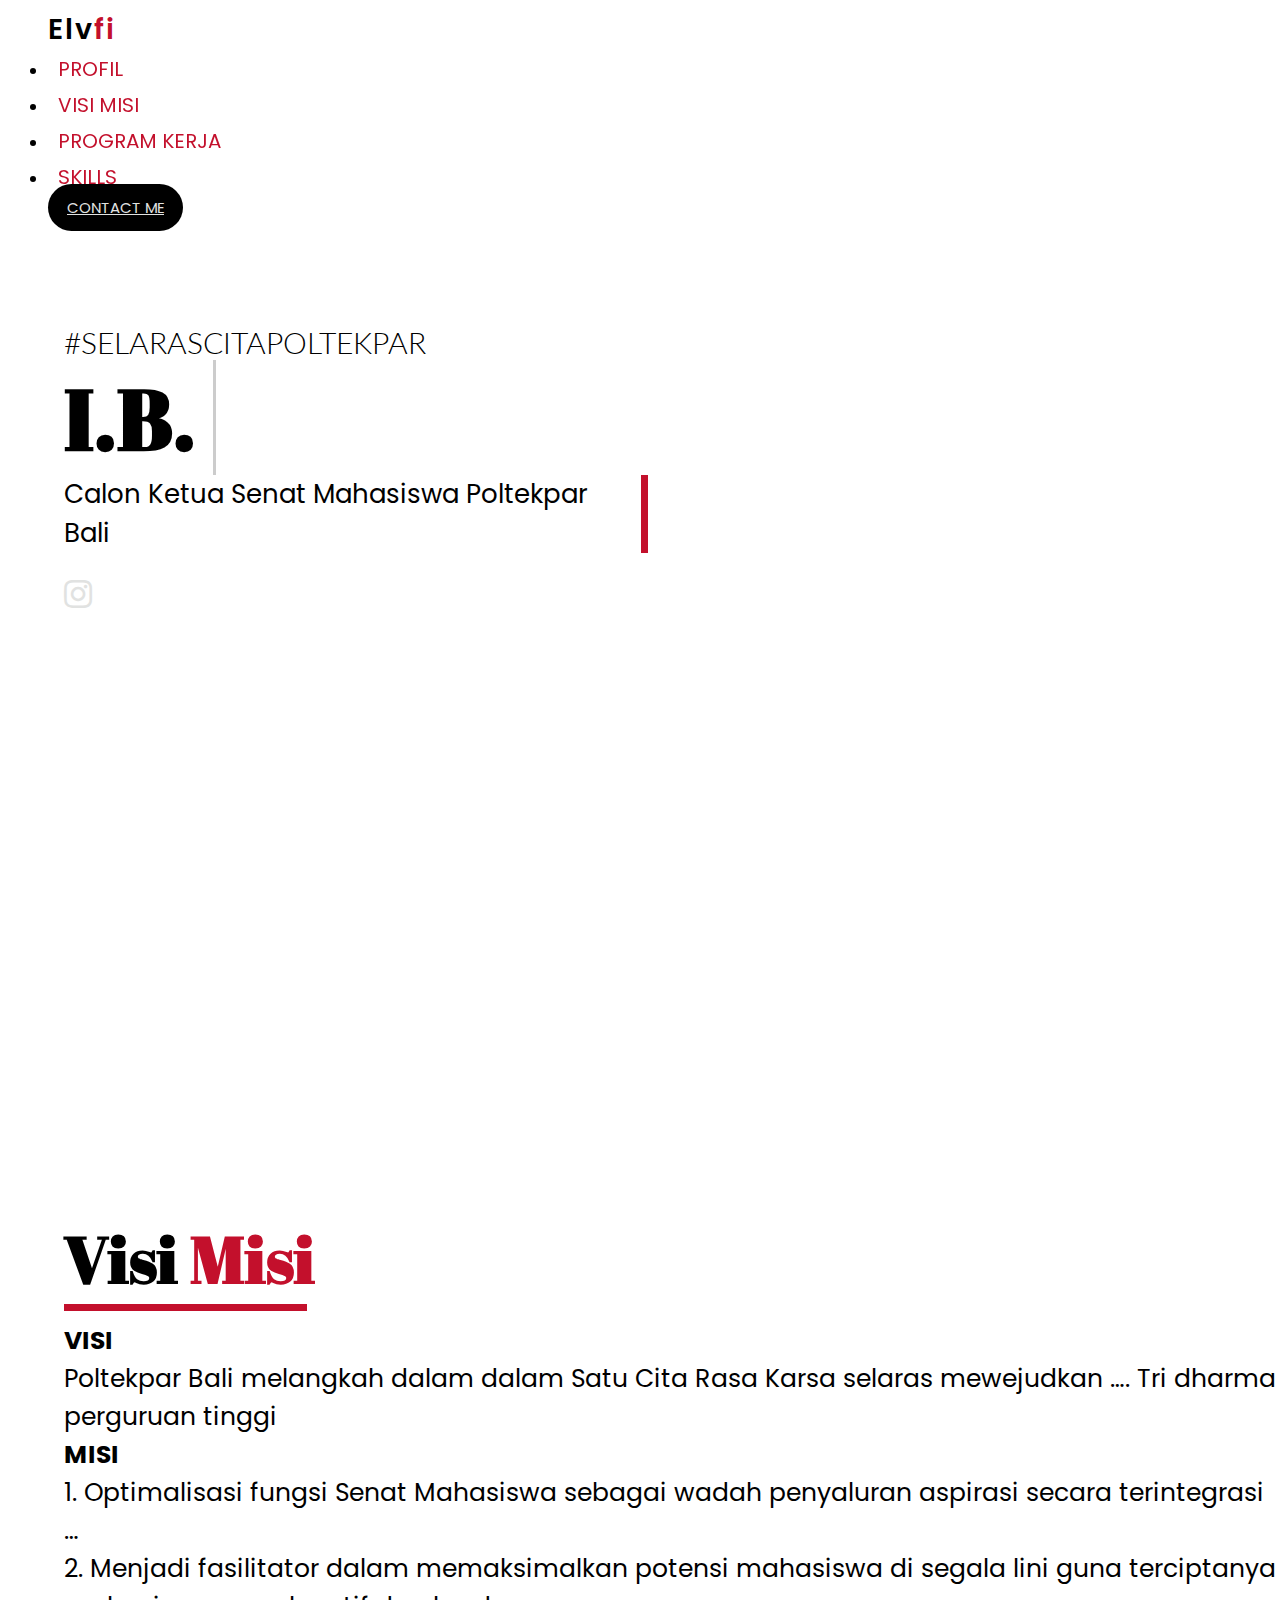
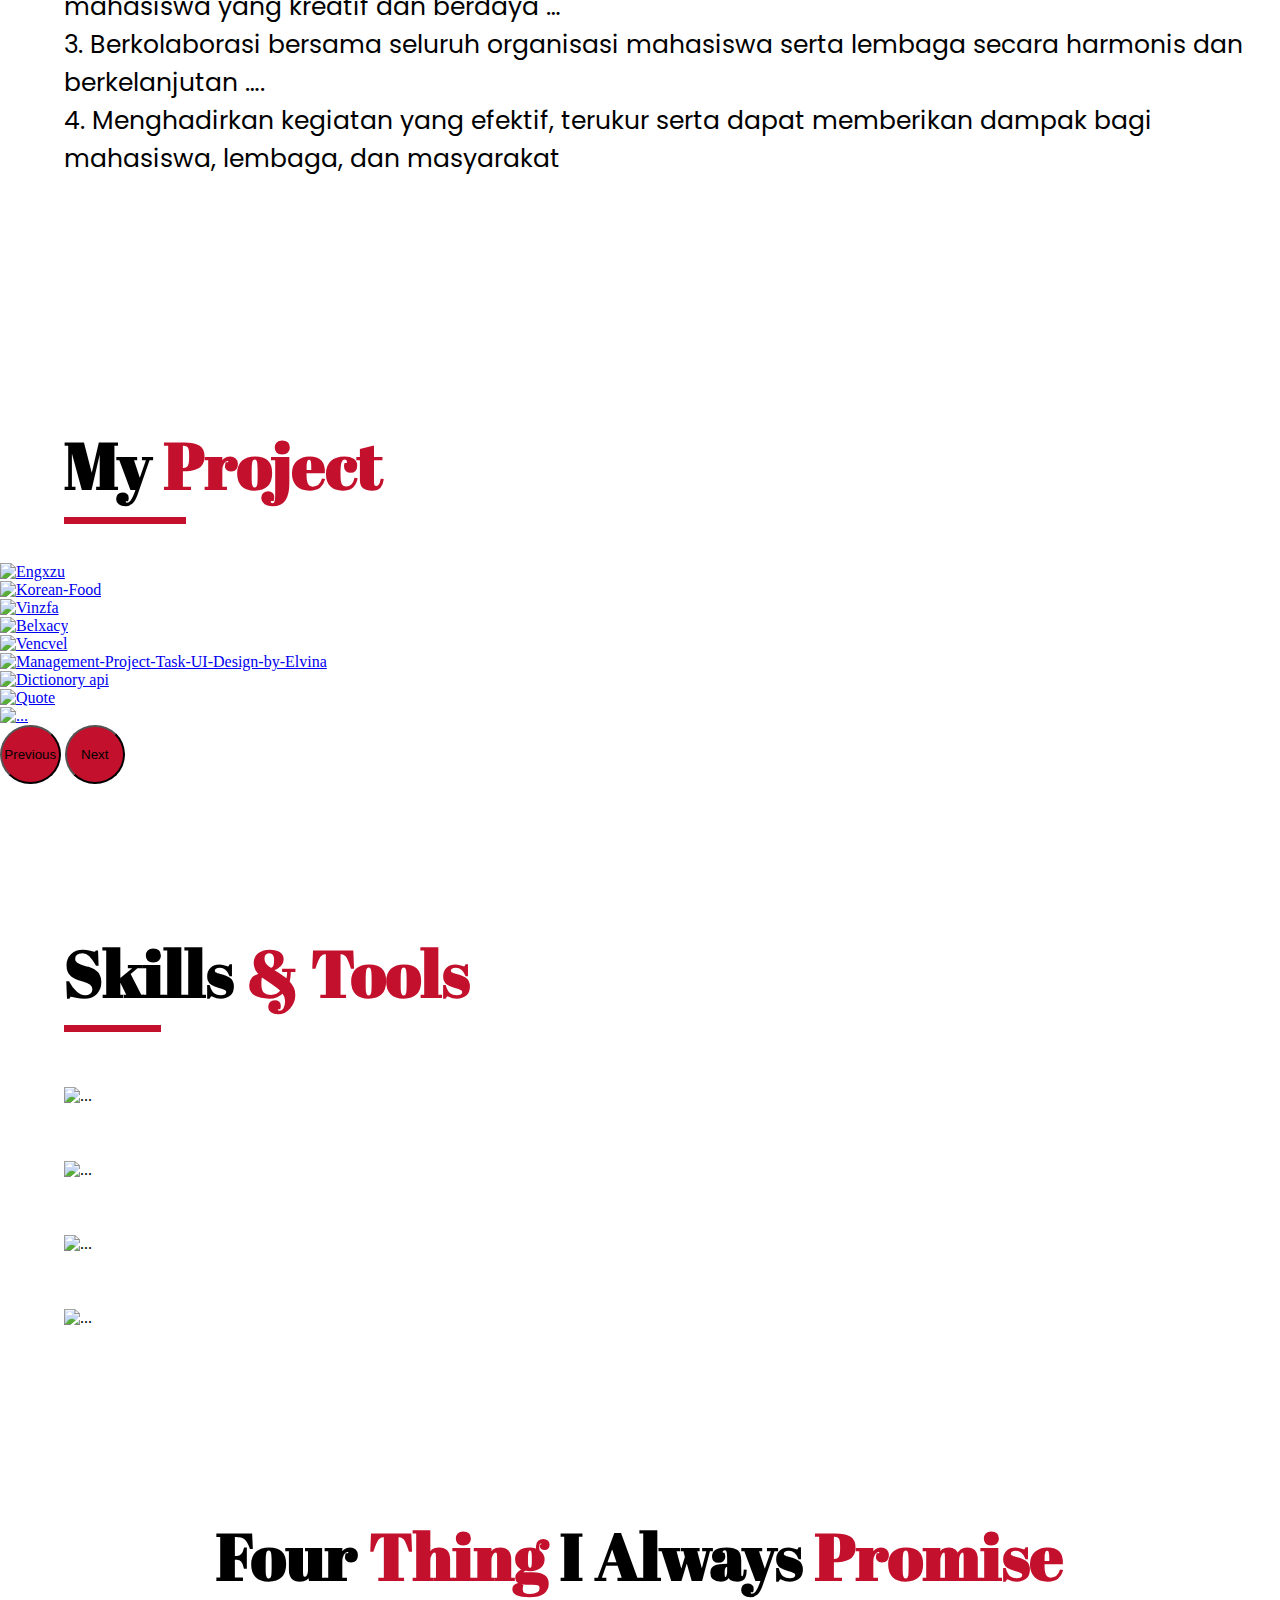
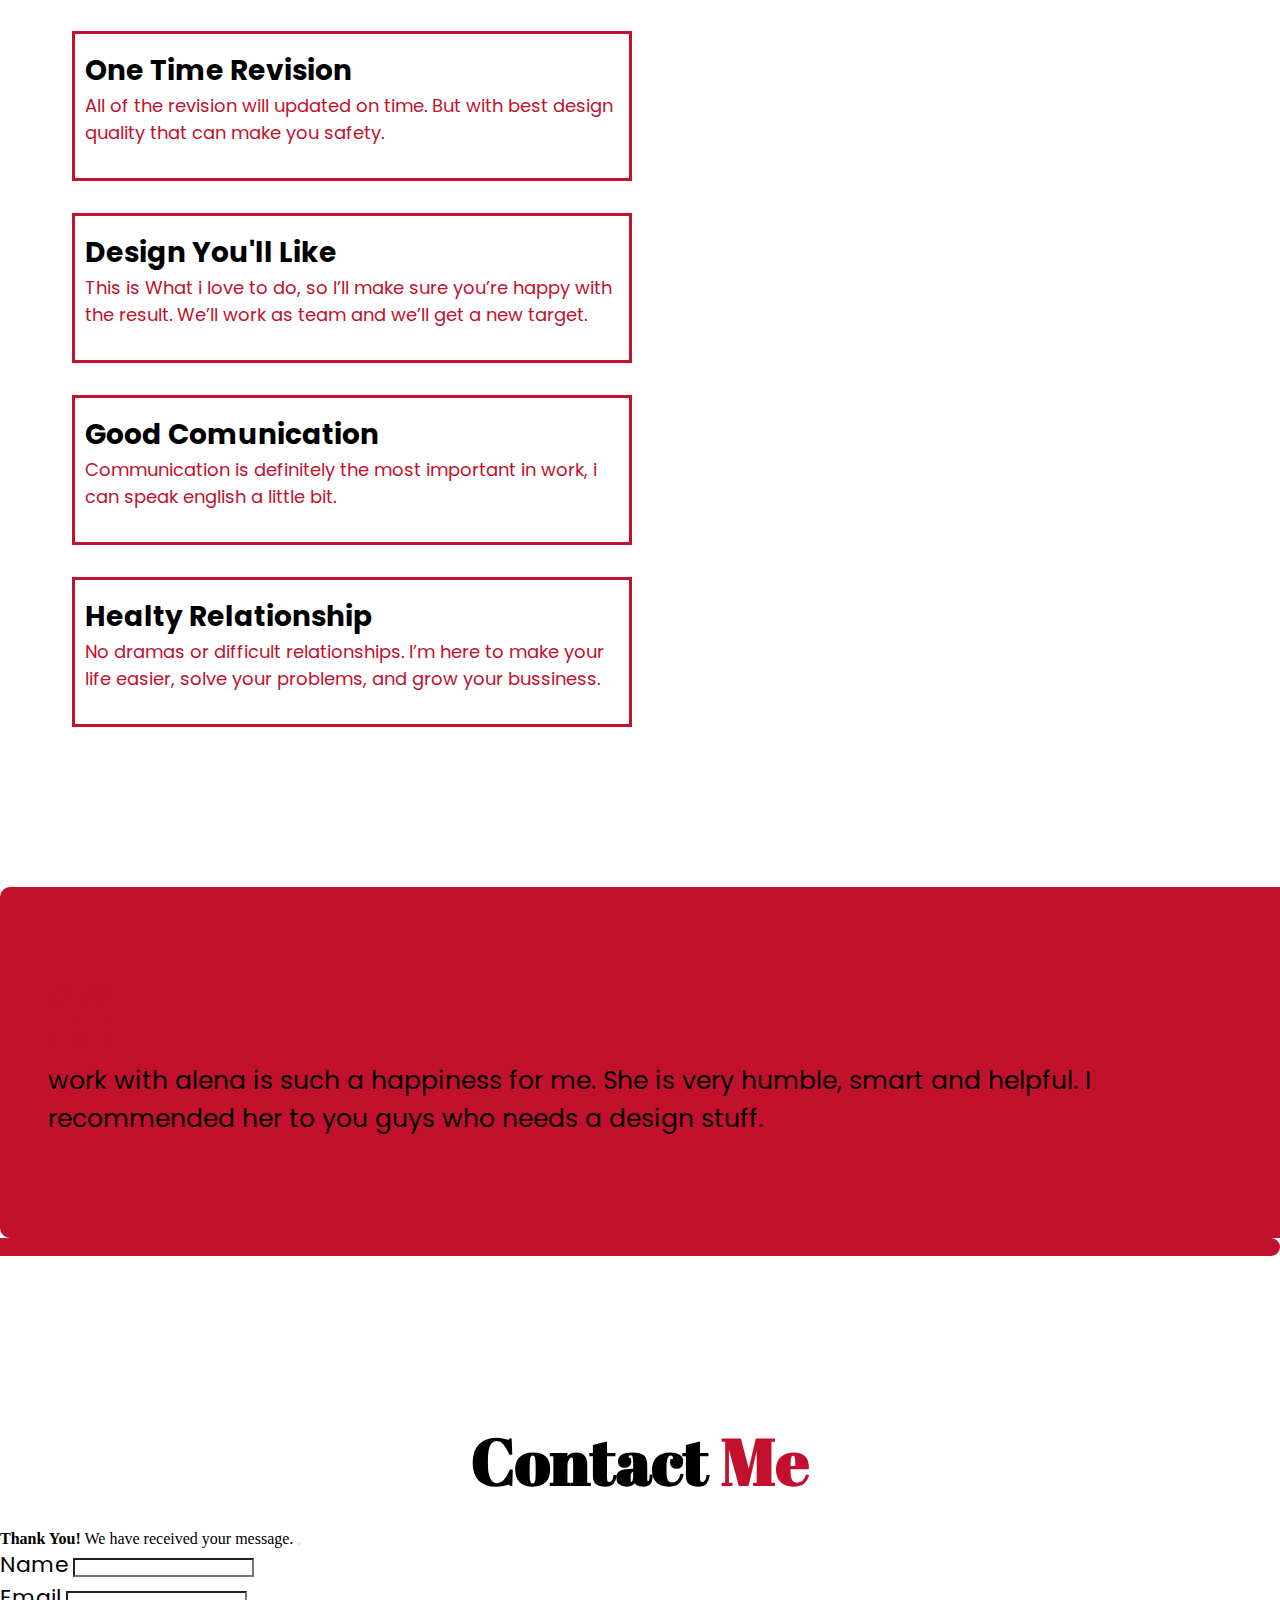
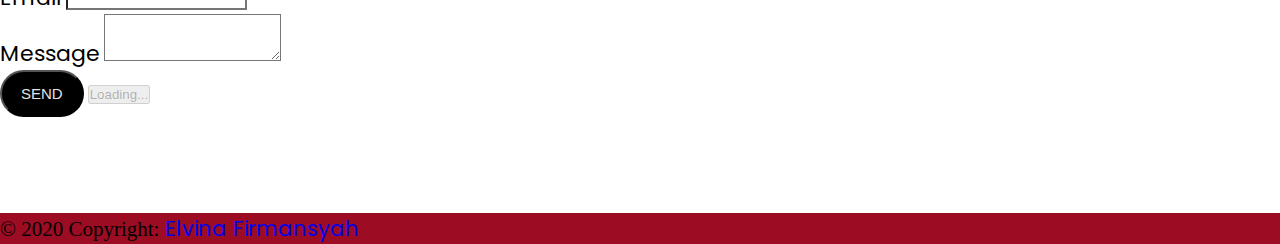
==== index.html @ 5cc635fc "Add files via upload" ====
<!doctype html>
<html lang="en">
  <head>
    <!-- Required meta tags -->
    <meta charset="utf-8">
    <meta name="viewport" content="width=device-width, initial-scale=1">

    <!--Font Awesome-->
    <link rel="stylesheet" type="text/css" href="https://cdnjs.cloudflare.com/ajax/libs/font-awesome/5.15.3/css/all.min.css">

    <!-- AOS Scroll -->
    <link rel="stylesheet" href="https://unpkg.com/aos@next/dist/aos.css" />

    <!-- Bootstrap CSS -->
    <link href="https://cdn.jsdelivr.net/npm/bootstrap@5.0.2/dist/css/bootstrap.min.css" rel="stylesheet" integrity="sha384-EVSTQN3/azprG1Anm3QDgpJLIm9Nao0Yz1ztcQTwFspd3yD65VohhpuuCOmLASjC" crossorigin="anonymous">

    <!-- Bootstrap Icons -->
    <link rel="stylesheet" href="https://cdn.jsdelivr.net/npm/bootstrap-icons@1.4.1/font/bootstrap-icons.css">
    <!--Font Awasome-->
    <link rel="stylesheet" type="text/css" href="https://cdnjs.cloudflare.com/ajax/libs/font-awesome/5.15.3/css/all.min.css">

    <!--Link ke css-->
    <link rel="stylesheet" href="style.css">

    <!-- Logo -->
    <link rel="shortcut icon" href="img/logo.png" type="image/png">

    <!--Google Font-->

    <!--poppins-->
    <link rel="preconnect" href="https://fonts.googleapis.com">
    <link rel="preconnect" href="https://fonts.gstatic.com" crossorigin>
    <link href="https://fonts.googleapis.com/css2?family=Poppins:wght@300;400;500;600;700&display=swap" rel="stylesheet"> 

    <!-- Abril Fatface -->
    <link rel="preconnect" href="https://fonts.googleapis.com">
    <link rel="preconnect" href="https://fonts.gstatic.com" crossorigin>
    <link href="https://fonts.googleapis.com/css2?family=Abril+Fatface&display=swap" rel="stylesheet"> 

    <!-- Lato -->
    <link rel="preconnect" href="https://fonts.googleapis.com">
    <link rel="preconnect" href="https://fonts.gstatic.com" crossorigin>
    <link href="https://fonts.googleapis.com/css2?family=Lato:wght@300;400;700;900&display=swap" rel="stylesheet"> 

    <title>Selaras Cita Poltekpar</title>
  </head>
  <body>
    
    <!-- Navbar -->
    <nav class="navbar navbar-expand-lg navbar-light">
      <div class="container-fluid">
        <a class="navbar-item" href="#">Elv<span class="span">fi</span></a>
        <button class="navbar-toggler" type="button" data-bs-toggle="collapse" data-bs-target="#navbarSupportedContent" aria-controls="navbarSupportedContent" aria-expanded="false" aria-label="Toggle navigation">
          <span class="navbar-toggler-icon"></span>
        </button>
        <div class="collapse navbar-collapse" id="navbarSupportedContent">
          <ul class="navbar-nav mb-2 mb-lg-0 ms-auto">
            <li class="nav-item">
              <a class="nav-link" aria-current="page" href="#home">Profil</a>
            </li>
            <li class="nav-item">
              <a class="nav-link" href="#about">Visi Misi</a>
            </li>
            <li class="nav-item">
              <a class="nav-link" href="#project">Program Kerja</a>
            </li>
            <li class="nav-item">
              <a class="nav-link" href="#skills">skills</a>
            </li>
          </ul>
          <form class="d-flex">
            <a href="#contact" class="btn">Contact Me</a>
          </form>
        </div>
      </div>
    </nav>
    <!-- A Navbar -->



    <!-- Jumbotron -->
    <section id="home">
      <div class="jumbotron jumbotron-fluid">
        <div class="container-fluid text">
          <h2 class="display-4">#SELARASCITAPOLTEKPAR</h2>
          <h1 class="h1">I.B. <span class="span yoga saputra typed-text"></span><span class="cursor">&nbsp;</span></h1>
          <h3 class="lead">Calon Ketua Senat Mahasiswa Poltekpar Bali</h3>
          <!-- Sosial Media -->
              <div class="sosial-media">
                <!-- Instagram -->
                  <a href="https://www.instagram.com/selarascitapoltekpar/" target="blank"><i class="fab fa-instagram fa-2x"></i>
                  </a>
              </div>
        </div>
      </div>
    </section>
    <!-- A Jumbotron -->

    <!-- About -->
    <section id="about">
      <div class="container-fluid">
        <div class="row justify-content-center d-flex align-items-center">
          <div class="col-lg-6 col-md-12 justify-content-center d-flex align-items-center">
            <div class="text-capitalize text-about">
              <h1>Visi <span>Misi</span></h1>
                <p><strong>VISI</strong></p>
              <p>Poltekpar Bali melangkah dalam dalam Satu Cita Rasa Karsa selaras mewejudkan …. Tri dharma perguruan tinggi</p>
                <p><strong>MISI</strong></p>
                  <p>1. Optimalisasi fungsi Senat Mahasiswa sebagai wadah penyaluran aspirasi secara terintegrasi …</p>
                  <p>2. Menjadi fasilitator dalam memaksimalkan potensi mahasiswa di segala lini guna terciptanya mahasiswa yang kreatif dan berdaya …</p>
                  <p>3. Berkolaborasi bersama seluruh organisasi mahasiswa serta lembaga secara harmonis dan berkelanjutan ….</p>
                  <p>4. Menghadirkan kegiatan yang efektif, terukur serta dapat memberikan dampak bagi mahasiswa, lembaga, dan masyarakat</p>
            </div>
          </div> 
          <div class="col-lg-6 col-md-12 justify-content-center d-flex align-items-center">
            <div class="about-img">
              <img src="img/gambar.png" class="img-fluid" alt="" width="640">
            </div>
          </div>
        </div>
      </div>
    </section>
    <!-- A About -->

    <!-- Selected Project -->
  <section id="project">
    <div class="container-fluid">
      <div class="title-project">
        <h1 class="project-isi">My <span>Project</span></h1>
      </div>
    </div>
    <div id="carouselExampleFade" class="carousel slide carousel-fade" data-bs-ride="carousel">
      <div class="carousel-inner justify-content-center">
        <div class="carousel-item active justify-content-center d-flex">
          <a href="https://engxzu.netlify.app/" target="blank"><img src="img/web7.png" class="d-block w-85 img-fluid" alt="Engxzu"></a>
        </div>
        <div class="carousel-item justify-content-center d-flex">
          <a href="https://https-github-com-elvirafimansyah.github.io/Korean-Food/" target="blank"><img src="img/kfood.png" class="d-block w-85 img-fluid" alt="Korean-Food"></a>
        </div>
        <div class="carousel-item justify-content-center d-flex">
          <a href="https://elvinafirmansyah.github.io/VIZFA/" target="blank"><img src="img/web5.png" class="d-block w-85 img-fluid" alt="Vinzfa"></a>
        </div>
        <div class="carousel-item justify-content-center d-flex">
          <a href="https://dribbble.com/shots/16310150-Belxacy-Find-your-Perfect-Color" target="blank"><img src="img/belaxcy.png" class="d-block w-85 img-fluid" alt="Belxacy"></a>
        </div>
        <div class="carousel-item justify-content-center d-flex">
          <a href="https://dribbble.com/shots/16250626-Vencvel-Makes-it-Easy-for-you-to-Travel" target="blank" ><img src="img/vencvel.png" class="d-block w-85 img-fluid" alt="Vencvel"></a>
        </div>
        <div class="carousel-item justify-content-center d-flex">
          <a href="https://dribbble.com/shots/16408144-Management-Project-Task-UI-Design-by-Elvina" target="blank" ><img src="img/mobile3.png" class="d-block w-85 img-fluid" alt="Management-Project-Task-UI-Design-by-Elvina"></a>
        </div>
        <div class="carousel-item justify-content-center d-flex">
          <a href="https://dictionorycdn.vercel.app/" target="blank" ><img src="img/web4.png" class="d-block w-85 img-fluid" alt="Dictionory api"></a>
        </div>
        <div class="carousel-item justify-content-center d-flex">
          <a href="https://vinaquote.netlify.app/" target="blank" ><img src="img/web6.png" class="d-block w-85 img-fluid" alt="Quote"></a>
        </div>
        <div class="carousel-item justify-content-center d-flex">
          <a href="https://dribbble.com/shots/16344929-Dierex-Electro-Chat-Fast-and-Easy-for-You" target="blank" ><img src="https://cdn.dribbble.com/users/8652445/screenshots/16344929/media/d96119dbe827da774056b646ea4f98ee.png" class="d-block w-85 img-fluid" alt="..."></a>
        </div>
      </div>
      <button class="carousel-control-prev" type="button" data-bs-target="#carouselExampleFade" data-bs-slide="prev">
        <span class="carousel-control-prev-icon" aria-hidden="true"></span>
        <span class="visually-hidden">Previous</span>
      </button>
      <button class="carousel-control-next" type="button" data-bs-target="#carouselExampleFade" data-bs-slide="next">
        <span class="carousel-control-next-icon" aria-hidden="true"></span>
        <span class="visually-hidden">Next</span>
      </button>
    </div>
  </section>
    <!-- A Selected Project -->

    <!-- Skills & Tools -->
    <section id="skills">
      <div class="container-fluid">
        <div class="title-skills">
          <h1>Skills <span>& Tools</span></h1>
        </div>
        <div class="row gambar-skills">
          <div class="col-lg-3 col-md-6">
            <div class="main-card">
              <img src="img/flogo.png" class="rounded" alt="...">
            </div>
          </div>
          <div class="col-lg-3 col-md-6">
            <div class="main-card">
              <img src="img/alogo.png" class="rounded" alt="...">
            </div>
          </div>
          <div class="col-lg-3 col-md-6">
            <div class="main-card">
              <img src="img/hlogo.png" class="rounded" alt="...">
            </div>
          </div>
          <div class="col-lg-3 col-md-6">
            <div class="main-card">
              <img src="img/clogo.png" class="rounded" alt="...">
            </div>
          </div>
        </div>
      </div>
    </section>
    <!-- A Skills & Tools -->

    <!-- Promise -->
    <section id="promise">
      <div class="container-fluid">
        <div class="promise-title">
          <h1>Four <span>thing</span> i always <span>promise</span></h1>
        </div>
        <div class="row datar-promise d-flex justify-content-center">
          <div class="col-lg-6 col-md-6 isi-card d-flex justify-content-center">
            <div class="card">
              <div class="card-body">
                <h5 class="card-title">one time revision</h5>
                <p class="card-text">All of the revision will updated on time. But with best design quality that can make you safety.</p>
              </div>
            </div>
          </div>
          <div class="col-lg-6 col-md-6 isi-card d-flex justify-content-center">
            <div class="card">
              <div class="card-body">
                <h5 class="card-title">design you'll like</h5>
                <p class="card-text">This is What i love to do, so I’ll make sure you’re happy with the result. We’ll work as team and we’ll get a new target.</p>
              </div>
            </div>
          </div>
          <div class="col-lg-6 col-md-6 isi-card d-flex justify-content-center">
            <div class="card">
              <div class="card-body">
                <h5 class="card-title">Good Comunication</h5>
                <p class="card-text">Communication is definitely the most important in work, i can speak english a little bit.</p>
              </div>
            </div>
          </div>
          <div class="col-lg-6 col-md-6 isi-card d-flex justify-content-center">
            <div class="card">
              <div class="card-body">
                <h5 class="card-title">Healty Relationship</h5>
                <p class="card-text">No dramas or difficult relationships. I’m here to make your life easier, solve your problems, and grow your bussiness.</p>
              </div>
            </div>
          </div>
        </div>
      </div>
    </section>
    <!-- A Promise -->

    <!-- Testimonial-->
    <section id="testimonial">
      <div class="container-fluid">
        <div class="row justify-content-center d-flex row-testi">
          <div class="col-lg-5 one">
              <i class="fas fa-quote-left fa-4x"></i>
              <h4>work with alena is such a happiness for me. She is very humble, smart and helpful.  I recommended her to you guys who needs a design stuff.</h4>
              <h2>Audie Canrbre</h2>  
          </div>
          <div class="col-lg-5 two">
            <div class="img-testi">
              <img src="img/pointing.png" width="500" class="img-fluid" alt="">
            </div>
          </div>
        </div>
      </div>
    </section>
    <!-- A Testimonial -->

    <!-- Contact -->
    <section id="contact" style=>
        <div class="container">
            <div class="row text-center mb-5">
                <div class="contact-title">
                  <h1>Contact <span>Me</span></h1>
                </div>
            </div>
            <div class="row d-flex justify-content-center">
                <div class="col-lg-5 justify-content-center d-flex img-contact">
                  <img src="img/email.png" class="img-fluid" alt="" width="422">
                </div>
                <div class="col-lg-7 d-flex justify-content-center">
                  <div class="col-md-6">
                    <div class="alert alert-info alert-dismissible fade show my-alert d-none" role="alert">
                        <strong>Thank You!</strong> We have received your message.
                        <button type="button" class="btn-close" data-bs-dismiss="alert" aria-label="Close"></button>
                    </div>
                    <form name='contact-my-website'>
                        <div class="mb-3">
                            <label for="name" class="form-label">Name</label>
                            <input type="text" class="form-control" id="name" aria-describedby="name" name="nama">
                        </div>
                        <div class="mb-3">
                            <label for="email" class="form-label">Email</label>
                            <input type="email" class="form-control" id="email" aria-describedby="email" name="email">
                        </div>
                        <div class="mb-3">
                          <label for="exampleFormControlTextarea1" class="form-label">Message</label>
                          <textarea class="form-control" id="pesan" rows="3" name="pesan"></textarea>
                        </div>
                        <button type="submit" class="btn btn-kirim send float-end">Send</button>

                        <button class="btn-load btn-loading float-end d-none" type="button" disabled>
                            <span class="spinner-border spinner-border-sm" role="status" aria-hidden="true"></span>
                            Loading...
                        </button>
                    </form>
                  </div>
                </div>
            </div>
        </div>
    </section>
    <!-- A Contact -->

    <!-- Footer -->
    <footer class="text-center text-lg-start">
      <!-- Copyright -->
      <div class="text-center p-3 footer" style="background-color: rgba(0, 0, 0, 0.2);">
        © 2020 Copyright:
        <a class="text-dark" href="https://mdbootstrap.com/">Elvina Firmansyah</a>
      </div>
      <!-- Copyright -->
    </footer>
    <!-- A Footer -->


    <script>

        const scriptURL = 'https://script.google.com/macros/s/AKfycbyryaU-KiFb08lpVh-oX93cfQUVIY0eqyBaOvOTH4bNhMmSThbh1AUxTV34DVG1GoQMNQ/exec'
        const form = document.forms['contact-my-website']
        const btnKirim = document.querySelector('.btn-kirim');
        const btnLoading = document.querySelector('.btn-loading');
        const btnDAlert = document.querySelector('.my-alert');

        form.addEventListener('submit', e => {
        e.preventDefault()
        // ketika tombol submit di klik 
        // tampilkan tombol loading , hilangkan tombol kirim
        btnLoading.classList.toggle("d-none");
        btnKirim.classList.toggle("d-none");
        fetch(scriptURL, { method: 'POST', body: new FormData(form)})
            .then(response => {
                // tampilkan tombol kirim , hilangkan tombol loading
                btnLoading.classList.toggle("d-none");
                btnKirim.classList.toggle("d-none");
                // tampilkan alert
                btnDAlert.classList.toggle('d-none');
                // reset tulisan input form nya
                form.reset()
                console.log('Success!', response)})
            .catch(error => console.error('Error!', error.message))
        })
    </script>
    <script src="https://code.jquery.com/jquery-3.2.1.min.js"></script>
    <script type="text/javascript">
        $(document).ready(function(){
            $('ul li a').click(function(){
                $('li a').removeClass("active");
                $(this).addClass("active");
            });
        });
    </script>

    <!-- Script untuk menghilangkan navigasi collapse jika dikilk akan hilang -->

    <script type="text/javascript">    
        $('.js-scroll-trigger').click(function() {
            $('.navbar-collapse').collapse('hide');
        });
    </script>

    <!-- Akhir -->

    <!-- fungsi script adalah membuat hover card ke atas -->
    <script>
        $(document).ready(function(){

            $('.col-md-4').hover(
                //trigger ketika mouse di sentuh
                function(){
                    $(this).animate({
                        marginTop: "-=1%",
                    },200);
                },

                //trigger  when mouse out
                function(){
                    $(this).animate({
                        marginTop: "0%"
                    },200);
                }
            );
        });
    </script>


    <script>
      const typedTextSpan = document.querySelector(".typed-text");
      const cursorSpan = document.querySelector(".cursor");

      const textArray = ["Yoga Saputra"];
      const typingDelay = 100;
      const erasingDelay = 100;
      const newTextDelay = 2500; // Delay between current and next text
      let textArrayIndex = 0;
      let charIndex = 0;

      function type() {
        if (charIndex < textArray[textArrayIndex].length) {
          if(!cursorSpan.classList.contains("typing")) cursorSpan.classList.add("typing");
          typedTextSpan.textContent += textArray[textArrayIndex].charAt(charIndex);
          charIndex++;
          setTimeout(type, typingDelay);
        } 
        else {
          cursorSpan.classList.remove("typing");
            setTimeout(erase, newTextDelay);
        }
      }

      function erase() {
          if (charIndex > 0) {
          if(!cursorSpan.classList.contains("typing")) cursorSpan.classList.add("typing");
          typedTextSpan.textContent = textArray[textArrayIndex].substring(0, charIndex-1);
          charIndex--;
          setTimeout(erase, erasingDelay);
        } 
        else {
          cursorSpan.classList.remove("typing");
          textArrayIndex++;
          if(textArrayIndex>=textArray.length) textArrayIndex=0;
          setTimeout(type, typingDelay + 1100);
        }
      }

      document.addEventListener("DOMContentLoaded", function() { // On DOM Load initiate the effect
        if(textArray.length) setTimeout(type, newTextDelay + 250);
      });
     </script>


     <!-- navbar scroll -->
     <script>
      document.addEventListener("scroll", function () {
        const navbar = document.querySelector("nav");

        if (this.body.scrollTop > 1 || this.documentElement.scrollTop > 1) {
          navbar.classList.add("nav-scrolled", "fixed-top");
        } else {
          navbar.classList.remove("nav-scrolled", "fixed-top");
        }
      });
    </script>   

    <!-- Option 1: Bootstrap Bundle with Popper -->
    <script src="https://cdn.jsdelivr.net/npm/bootstrap@5.0.2/dist/js/bootstrap.bundle.min.js" integrity="sha384-MrcW6ZMFYlzcLA8Nl+NtUVF0sA7MsXsP1UyJoMp4YLEuNSfAP+JcXn/tWtIaxVXM" crossorigin="anonymous"></script>
  </body>
</html>
---- style.css ----
*{
	padding: 0;
	margin: 0;
	box-sizing: border-box;
}
/* Main Color */
:root {
  --lightpurple: #c3102c;
  --poppins: 'Poppins', sans-serif;
  --black: #e1e2e1;
  --abril: 'Abril Fatface', cursive;
  --lato:  'Lato', sans-serif;
  --purple: #c3102c;
  --darkgray: #e1e2e1;
  --white: #e1e2e1;
  --lightgray: #e1e2e1;
}
::selection {
  color: var(--lightpurple);
  background: #e1e2e1;
  background-color: var(--black);
}
.nav-scrolled {
  background: white !important;
}
/*Navbar*/
.navbar{
	font-family: var(--poppins);
	background-color: white;
}
.navbar-toggler{
	border: none !important;
}
.navbar-toggler:focus,
.navbar-toggler:active,
.navbar-toggler-icon:focus {
    outline: none;
    box-shadow: none;
}
.navbar .container-fluid .navbar-item{
	font-size: 28.5px;
	letter-spacing: 2px;
	font-weight: 550;
	color: black;
	text-decoration: none;
}
.navbar .container-fluid .span{
	color: var(--purple)
}
.navbar .navbar-nav .nav-item a{
	font-weight: 400;
	font-size: 20px;
	text-transform: uppercase;
	color: black;
}
.d-flex .btn{
	font-size: 15px;
	background-color: black;
	border-radius: 50px;
	color: var(--white);
	text-transform: uppercase;
	padding: 13px 19px;
}
.d-flex .btn:hover{
	background-color: var(--purple);
	color: var(--white);
	transition: 0.5;
}
/*jumbotron*/
.jumbotron .text{
	padding-bottom: 6rem;
}
.jumbotron{
	background-image: url(img/scr.png) !important;
	background-size: cover;
	height: 100vh;
	margin-top: -74px;	
	background-position: center;
}
.jumbotron .text h2{
	text-transform: uppercase;
	font-family: var(--lato);
	font-size: 24px;
	font-weight: 300;
	padding-top: 9.5rem;
}
.jumbotron .text h1{
	text-transform: capitalize;
	font-family: var(--abril);
	font-size: 75px;
	color: black;
	overflow: hidden;
}
@keyframes blink {
  0% {
    background-color: #ccc;
  }

  49% {
    background-color: #ccc;
  }

  50% {
    background-color: transparent;
  }

  99% {
  	background-color: transparent;
  }
  100% {
  	background-color: #ccc;
  }
}
.jumbotron .text h1 .cursor{
	display: inline-block;
	background-color: #ccc;
	margin-left: 0.1rem;
	width: 3px;
	animation: blink 1s infinite;
}
.jumbotron .text h1 .cursor .typing {
	animation: none;
}
.jumbotron .text span{	
	color: var(--purple);
}

.jumbotron .text h3{
	text-transform: capitalize;
	font-family: var(--poppins);
	font-size: 24px;
	font-weight: 400;
	display: flex;
	padding-bottom: 25px;
}
.jumbotron .text h3::after{
	content: '';
	display: block;
	border-right: 7px solid var(--lightpurple);
	width: 5px;
}
.jumbotron .sosial-media a{
	text-decoration: none;
	color: var(--lightgray);
	padding-right: 25px;
	width: 50px;
	height: 50px;
}
/*About*/
#about{
	padding-bottom: 4rem;
}
.text-about{
	padding-top: 5rem;
}
.text-about h1{
	font-family: var(--abril);
	font-size: 50px;
	text-align: left;
	padding-bottom: 20px;
}
.text-about h1:after{
	content: '';
	display: block;
	border-bottom: 7px solid var(--purple);
	width: 20%;
	padding-bottom: 2px;
	margin-bottom: -9px;
}
.text-about span{
	color: var(--purple);
}
.text-about p{
	font-family: var(--poppins);
	font-size: 23px;
	text-transform: none;
}
.about-img{
	padding-top: 9rem;
}
/*project*/
#project{
	padding: 5rem 0;
	background-image: url(img/back.png);
	background-size: cover
}
#carouselExampleFade .carousel-control-prev{
	background-color: var(--lightpurple);
	border-radius: 50%;
	height: 59px;
	width: 60.5px;
	top: 45%;
	left: 5%;
}
#carouselExampleFade .carousel-control-next{
	background-color: var(--lightpurple);
	border-radius: 50%;
	height: 59px;
	width: 60.5px;
	top: 45%;
	right: 5%;
}
.title-project h1{
	font-family: var(--abril);
	font-size: 50px;
	padding-bottom: 3rem;
}
.title-project h1:after{
	content: '';
	display: block;
	border-bottom: 7px solid var(--purple);
	width: 10%;
	padding-bottom: 9px;
	margin-bottom: -9px;
}
.title-project span{
	color: var(--purple);
}

/*skills&toools*/
#skills{
	padding: 4rem 0;
}
.title-skills h1{
	font-family: var(--abril);
	font-size: 50px;
	padding-bottom: 4rem;
}
.title-skills h1:after{
	content: '';
	display: block;
	border-bottom: 7px solid var(--purple);
	width: 8%;
	padding-bottom: 9px;
	margin-bottom: -9px;
}
.title-skills span{
	color: var(--purple);
}
#skills .container-fluid .gambar-skills .col-lg-3{
	padding-bottom: 3.5rem;
}
#skills .container-fluid .gambar-skills .col-lg-3 img:hover{
	filter: invert(15%);
}
/*Promise*/
#promise{
	padding: 4rem 0;
	background-image: url(img/THINGS.png);
	background-size: cover;
}
.promise-title h1{
	text-transform: capitalize;
	font-family: var(--abril);
	font-size: 50px;
	text-align: left;
	padding-bottom: 2rem;
}
.promise-title span{
	color: var(--purple);
}
.datar-promise .isi-card{
	padding-bottom: 2rem;
}
#promise .card{
	border: 3px solid var(--lightpurple);
	padding: 1rem 0.6rem 2rem 0.6rem;
	font-family: var(--poppins);
	width: 35rem;
}
#promise .card-title{
	font-size: 28px;
	font-weight: bold;
	text-transform: capitalize;
}
#promise .card-text{
	font-size: 18px;
	font-weight: 400;
	color: var(--purple)
}

/*Testimonial*/
#testimonial{
	padding: 4rem 0;
}
#testimonial .col-lg-5{
	background-color: var(--lightpurple);
}
#testimonial .one{
	padding-top: 1.7rem;
	padding-left: 15px;  
}
#testimonial .one i{
	color: var(--purple);
	padding-bottom: 15px;
}
#testimonial .one h4{
	font-family: var(--poppins);
	font-weight: 400;
	font-size: 25px;
	padding-bottom: 15px;
}
#testimonial .one h2{
	font-size: 35px;
	font-family: var(--poppins);
	font-weight: 600;
	color: var(--purple);
	padding-bottom: 2rem;
}
/*Contact*/
#contact{
	padding: 6rem 0;
	background-image: url(img/contact.png);
	background-size: cover;
}
.img-contact{
	margin-top: -1.5rem;
}
.contact-title h1{
	text-transform: capitalize;
	font-family: var(--abril);
	font-size: 50px;
	text-align: center;
	padding-bottom: 2rem;
}

.contact-title span{
	color: var(--purple);
}
#contact form .form-label{
	font-family: var(--poppins);
	font-size: 22px;
}
#contact form input{
	border-radius: 0%;
	color: var(--purple);
}
#contact textarea{
	border-radius: 0%;
	color: var(--purple);
}
/* Footer */
footer{
	background-color: var(--purple);
	font-size: 21px;
}
.footer a{
	text-decoration: none;
	font-family: var(--poppins);
}
/*deskop version biasa*/
@media (min-width: 992px) {	
	/*navbar*/
	.navbar{
		padding: 0.5rem 3rem;
		background: transparent;
	}
	.navbar .navbar-nav .nav-item{
		padding: 3px 10px;
	}
	.navbar .navbar-nav .nav-item a{
		background: linear-gradient(to right, var(--purple), var(--lightpurple));
		background-size: 200%;
		-webkit-background-clip: text;
		-webkit-text-fill-color: transparent;
		transition: 0.5s ease-out;
	}
	.navbar .navbar-nav .nav-item a:hover{
		background-position: -100%;
	}
	/* jumbotron */
	.jumbotron .text {
		padding-left: 4rem;
		top: 36%;
		position: absolute;
	}
	.jumbotron .text h2{
		text-transform: uppercase;
		font-family: var(--lato);
		font-size: 30px;
		font-weight: 300;
		padding-top: 0;
	}
	.jumbotron .text h1{
		text-transform: capitalize;
		font-family: var(--abril);
		font-size: 85px;
		color: black;
	}
	.jumbotron .text span{
		color: var(--purple);
	}
	.jumbotron .text h3{
		text-transform: capitalize;
		font-family: var(--poppins);
		font-size: 26px;
		font-weight: 400;
		display: flex;
		padding-bottom: 25px;
	}
	.jumbotron .text h3::after{
		content: '';
		display: block;
		border-right: 7px solid var(--lightpurple);
		width: 4%;
	}
	.jumbotron .sosial-media a{
		text-decoration: none;
		color: var(--lightgray);
		padding-right: 25px;
		width: 70px;
		height: 70px;
	}
	.jumbotron .sosial-media a:hover{
		color: var(--purple);
	}
	/*About*/
	.text-about{
		padding: 10rem 0 0 4rem;
	}
	.text-about h1{
		font-size: 65px;
	}
	.text-about span{
		color: var(--purple);
	}
	.text-about p{
		font-size: 25px;
	}
	#about{
		background-image: url(img/ABOUT.png);
		background-size: 100%;
		height: auto;
	}
	.about-img{
		padding-top: 5rem;
	}
	/*project*/
	#carouselExampleFade .carousel-inner .carousel-item img{
		height: 80vh;
	} 
	.title-project h1{
		font-size: 65px;
		padding-left: 4rem; 
	}
	/*skills&tools*/
	#skills{
		background-image: url(img/SKILLS.png);
		background-size: cover;

	}
	.title-skills h1{
		padding-left: 4rem;
		font-size: 65px;
	}
	.gambar-skills{
		padding-left: 4rem;
	}
	/*promise*/
	#promise{
		background-image: url(img/THINGS.png);
		background-size: cover;
	}
	.promise-title h1{
		font-size: 65px;
		text-align: center;
	}
	#promise .datar-promise{
		margin: 0 4.5rem;
	}
	/*testimonial*/
	#testimonial .one{
		padding-top: 6rem;
		padding-left: 3rem;
		border-top-left-radius: 10px;
		border-bottom-left-radius: 10px;  
	}
	#testimonial .two{
		border-top-right-radius: 10px;
		border-bottom-right-radius: 10px;  
	}
	.contact-title  h1{
		font-size: 65px;
	}
}
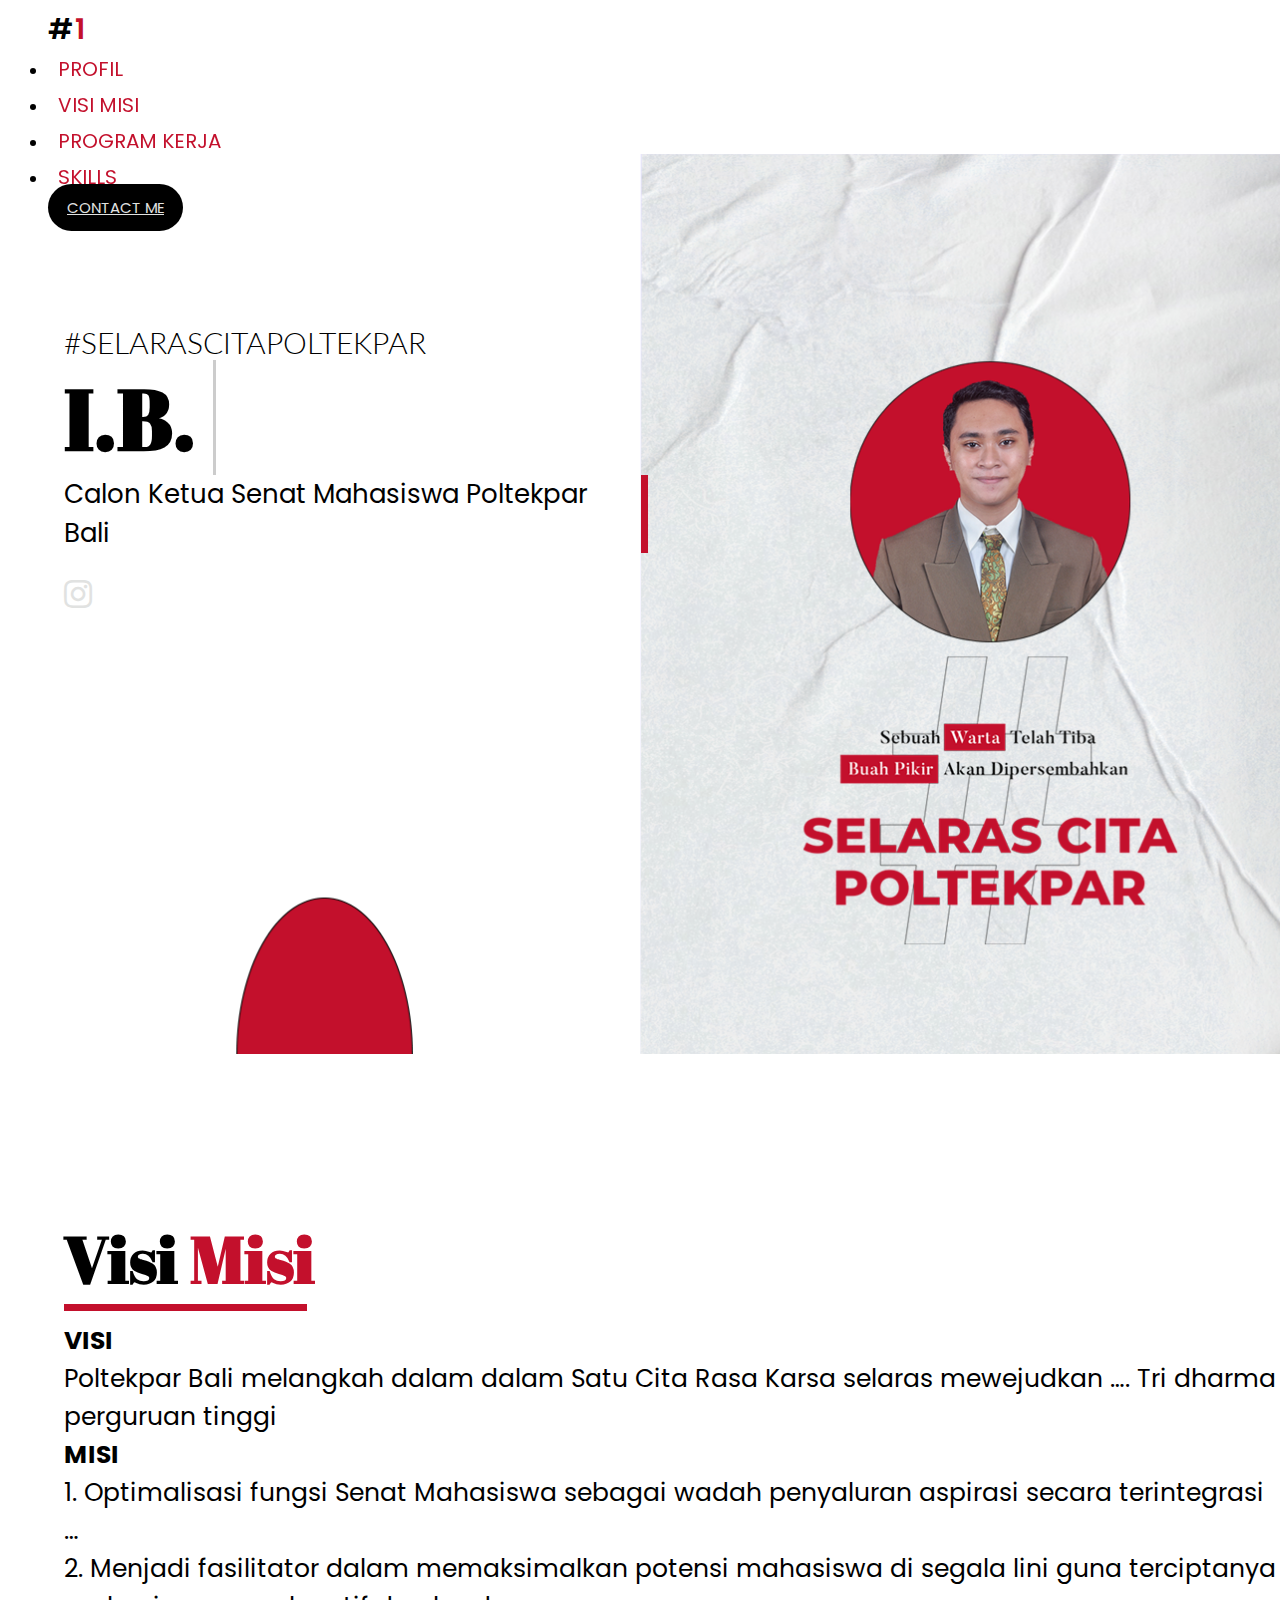
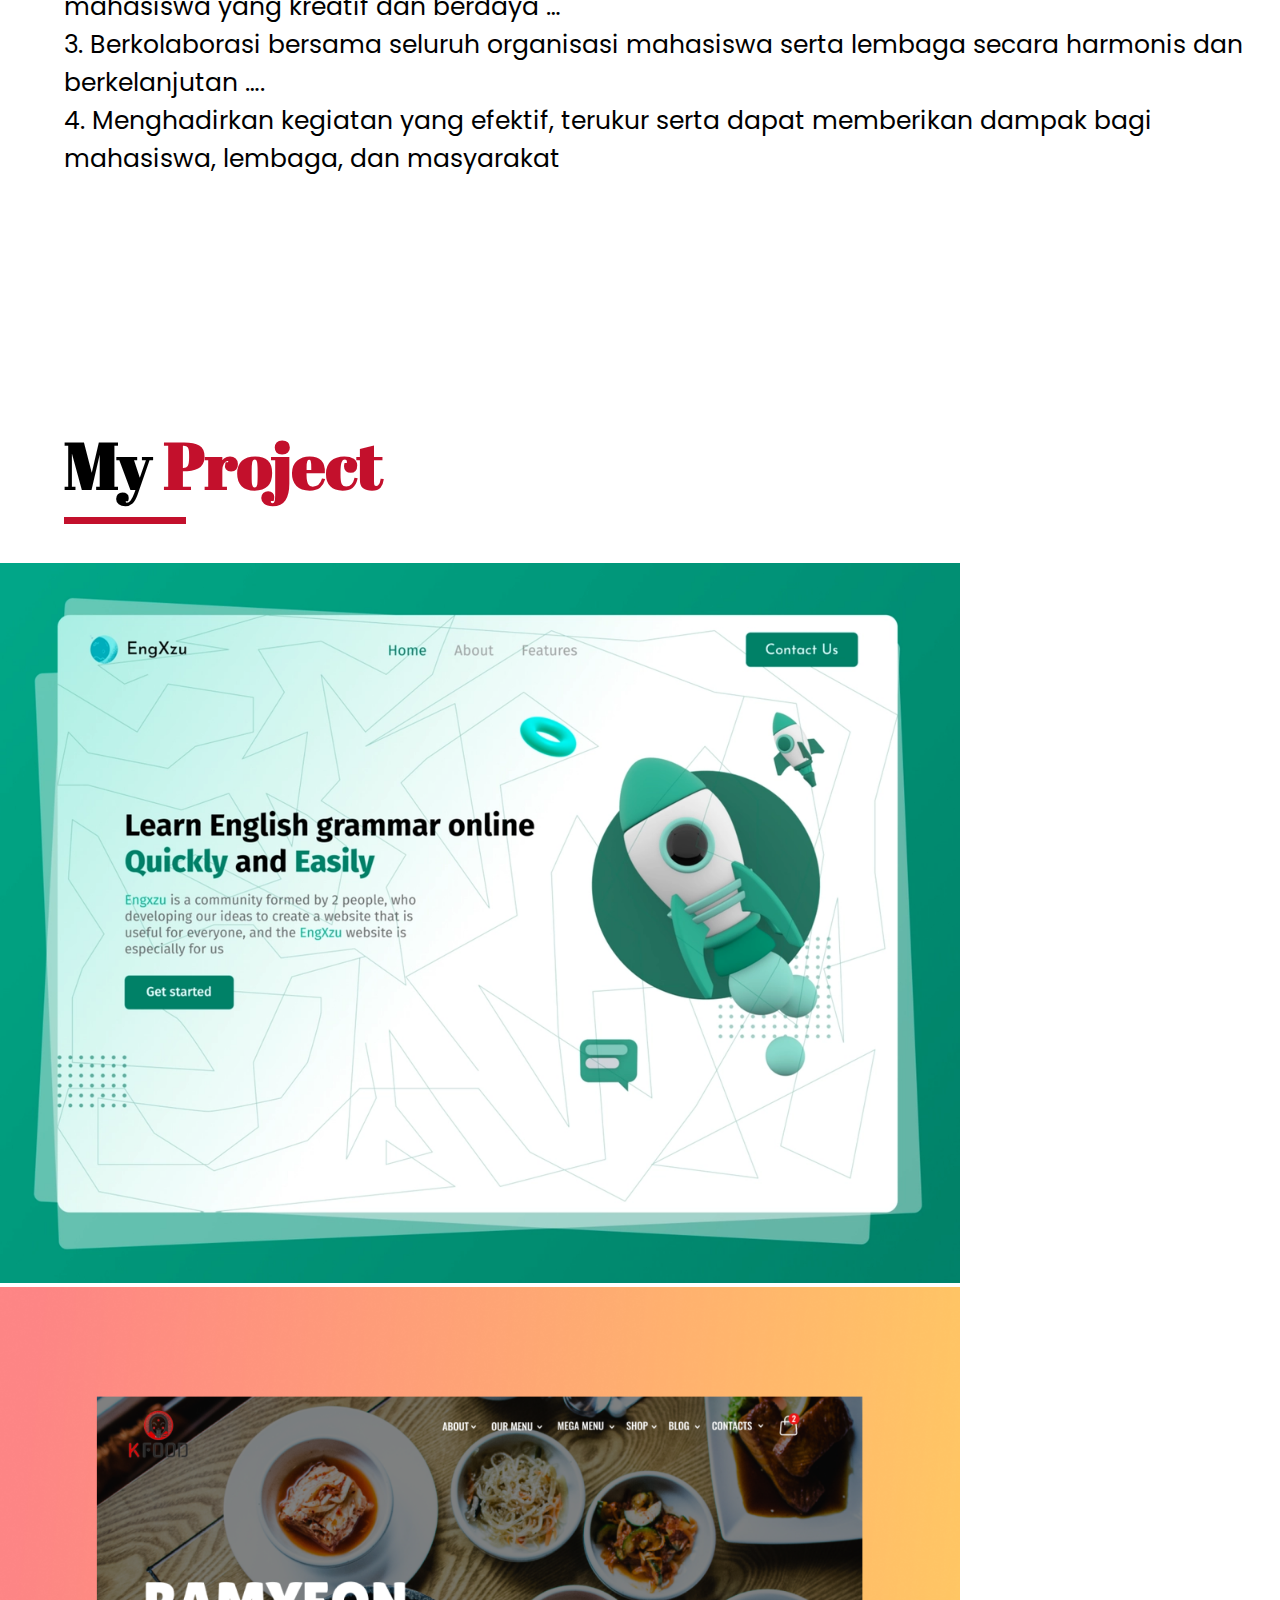
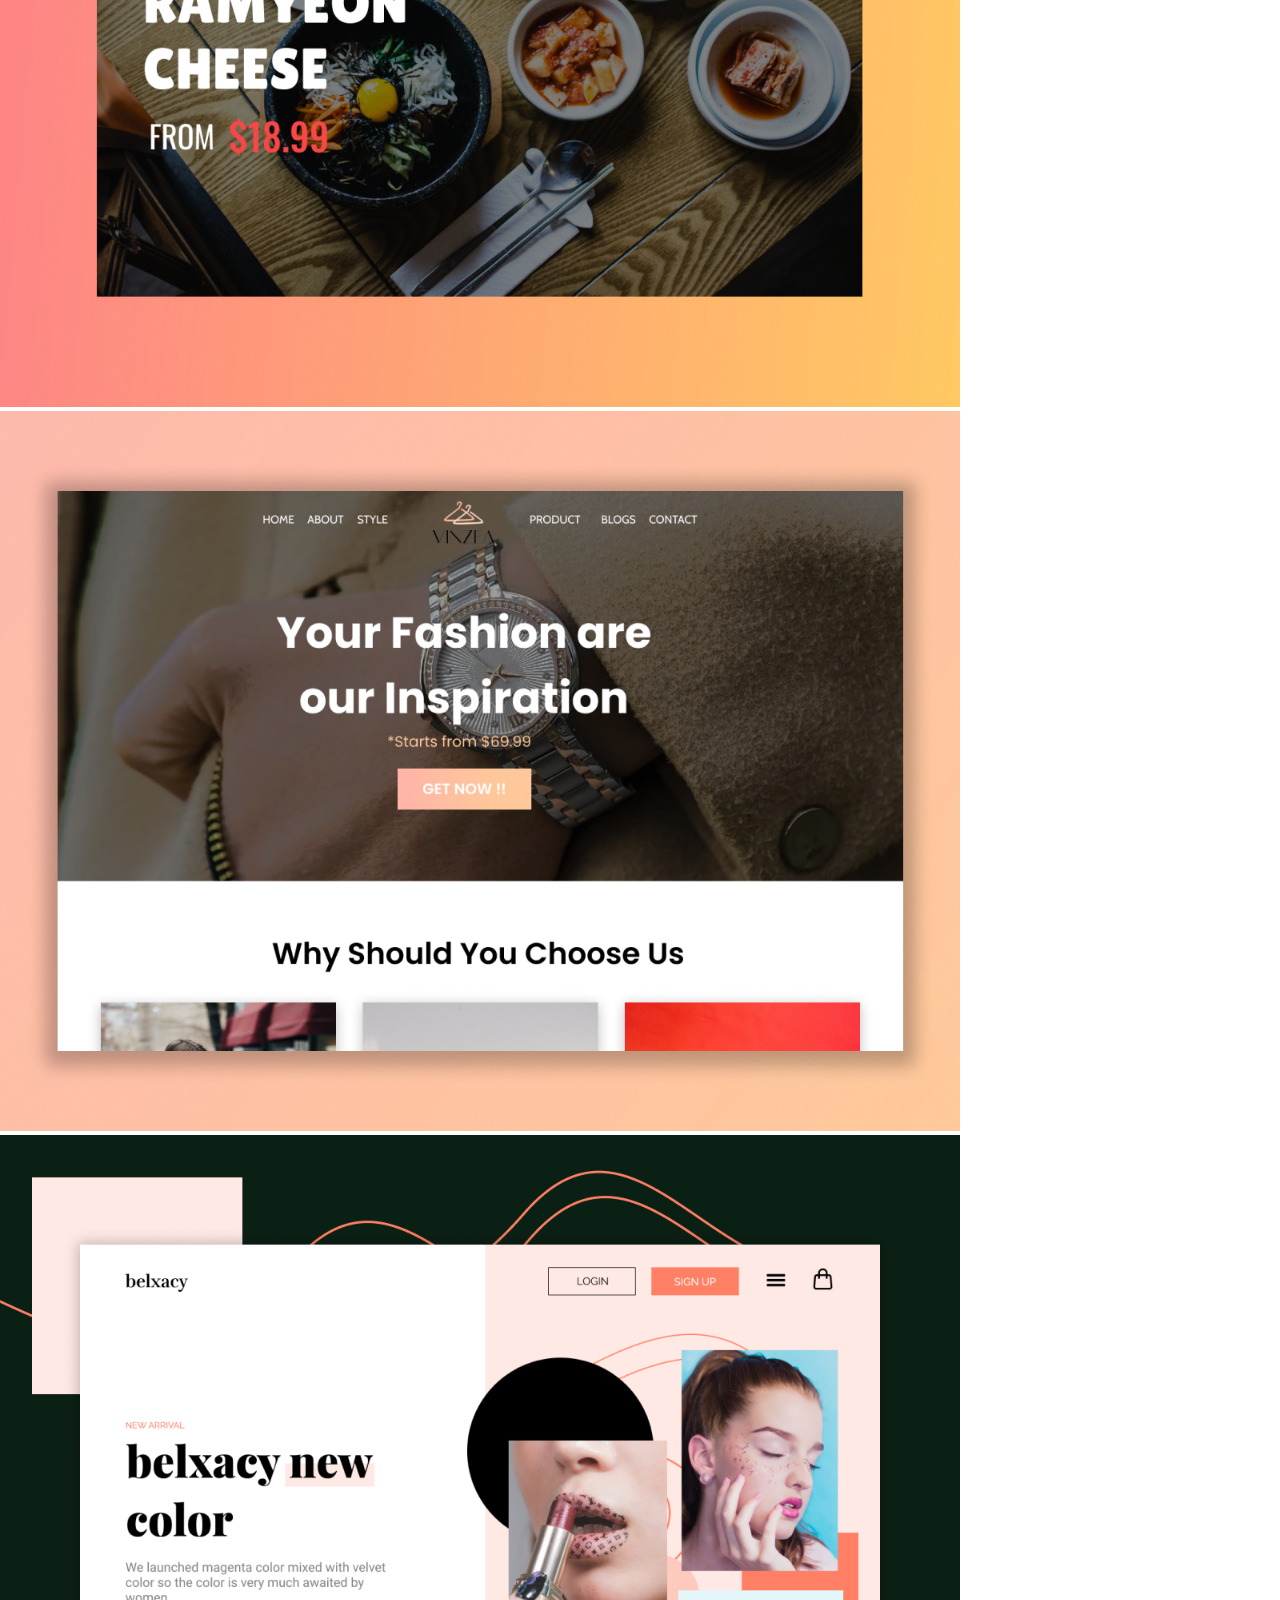
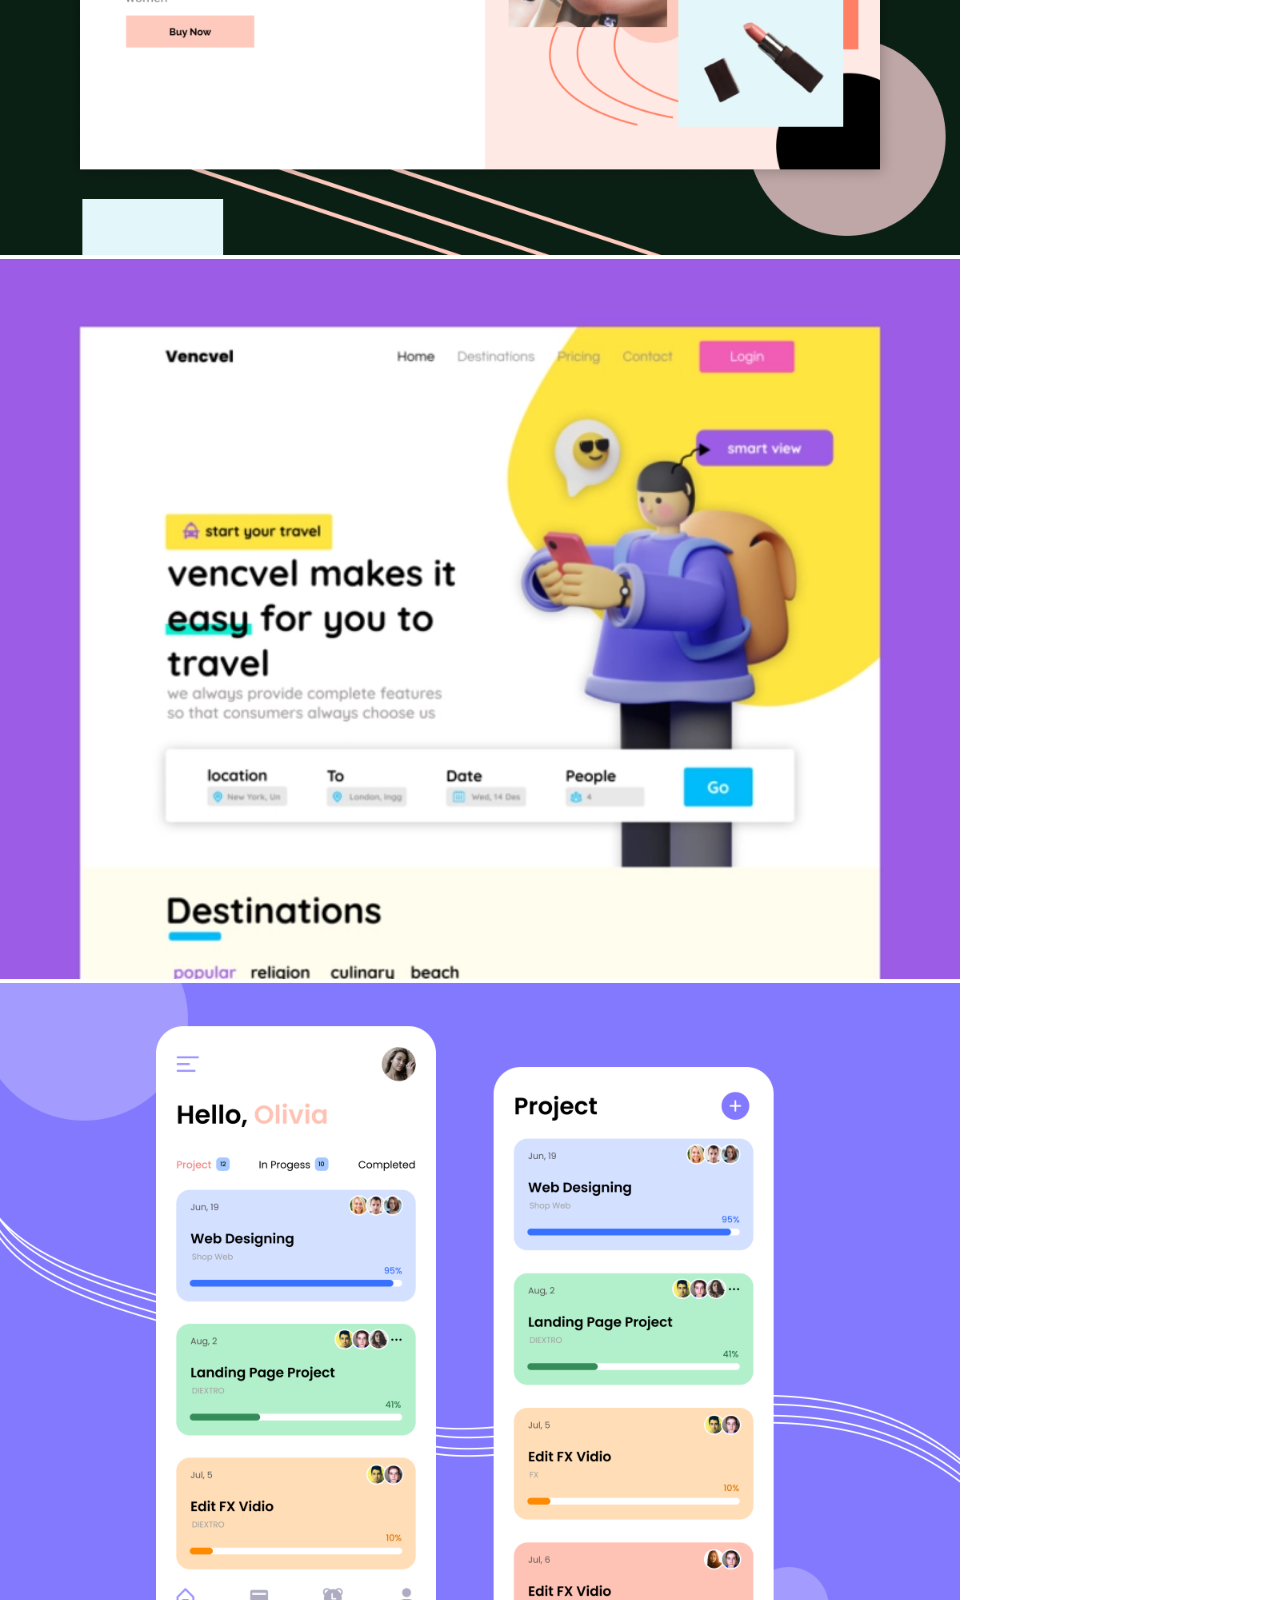
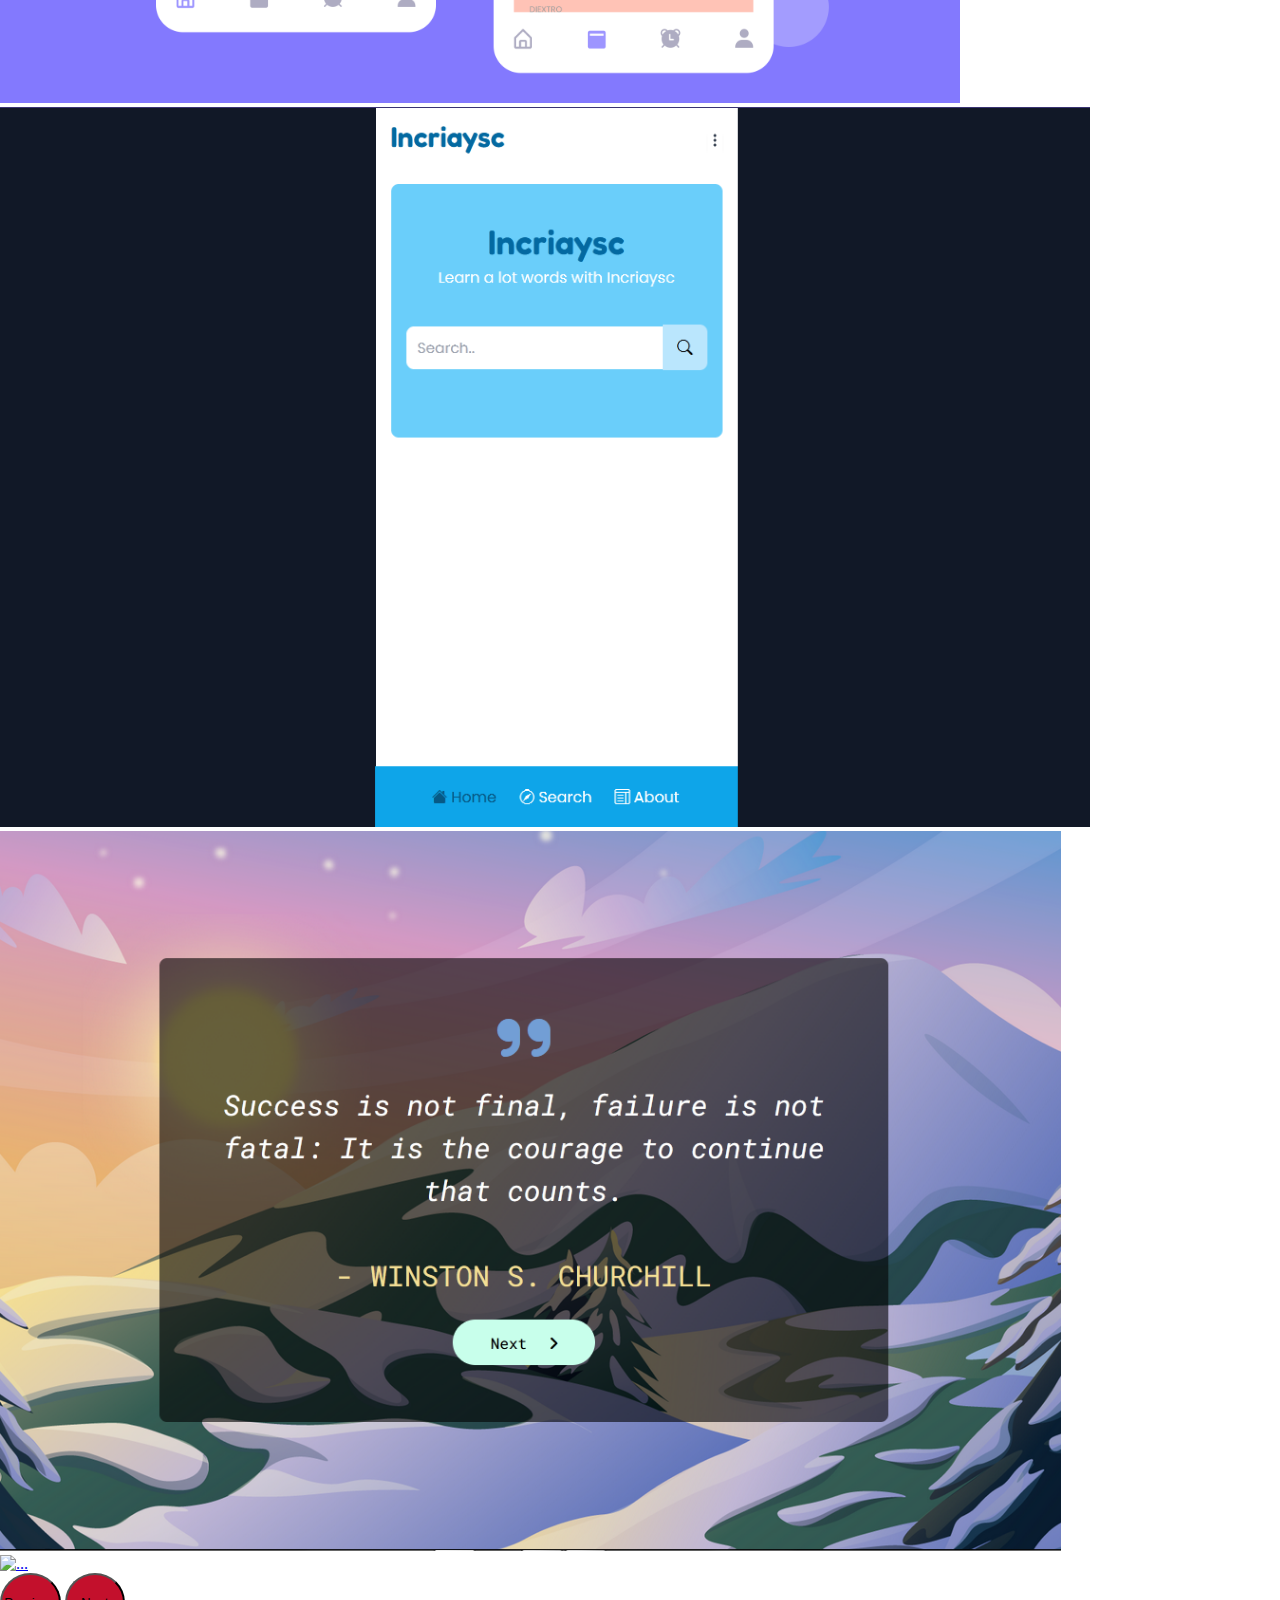
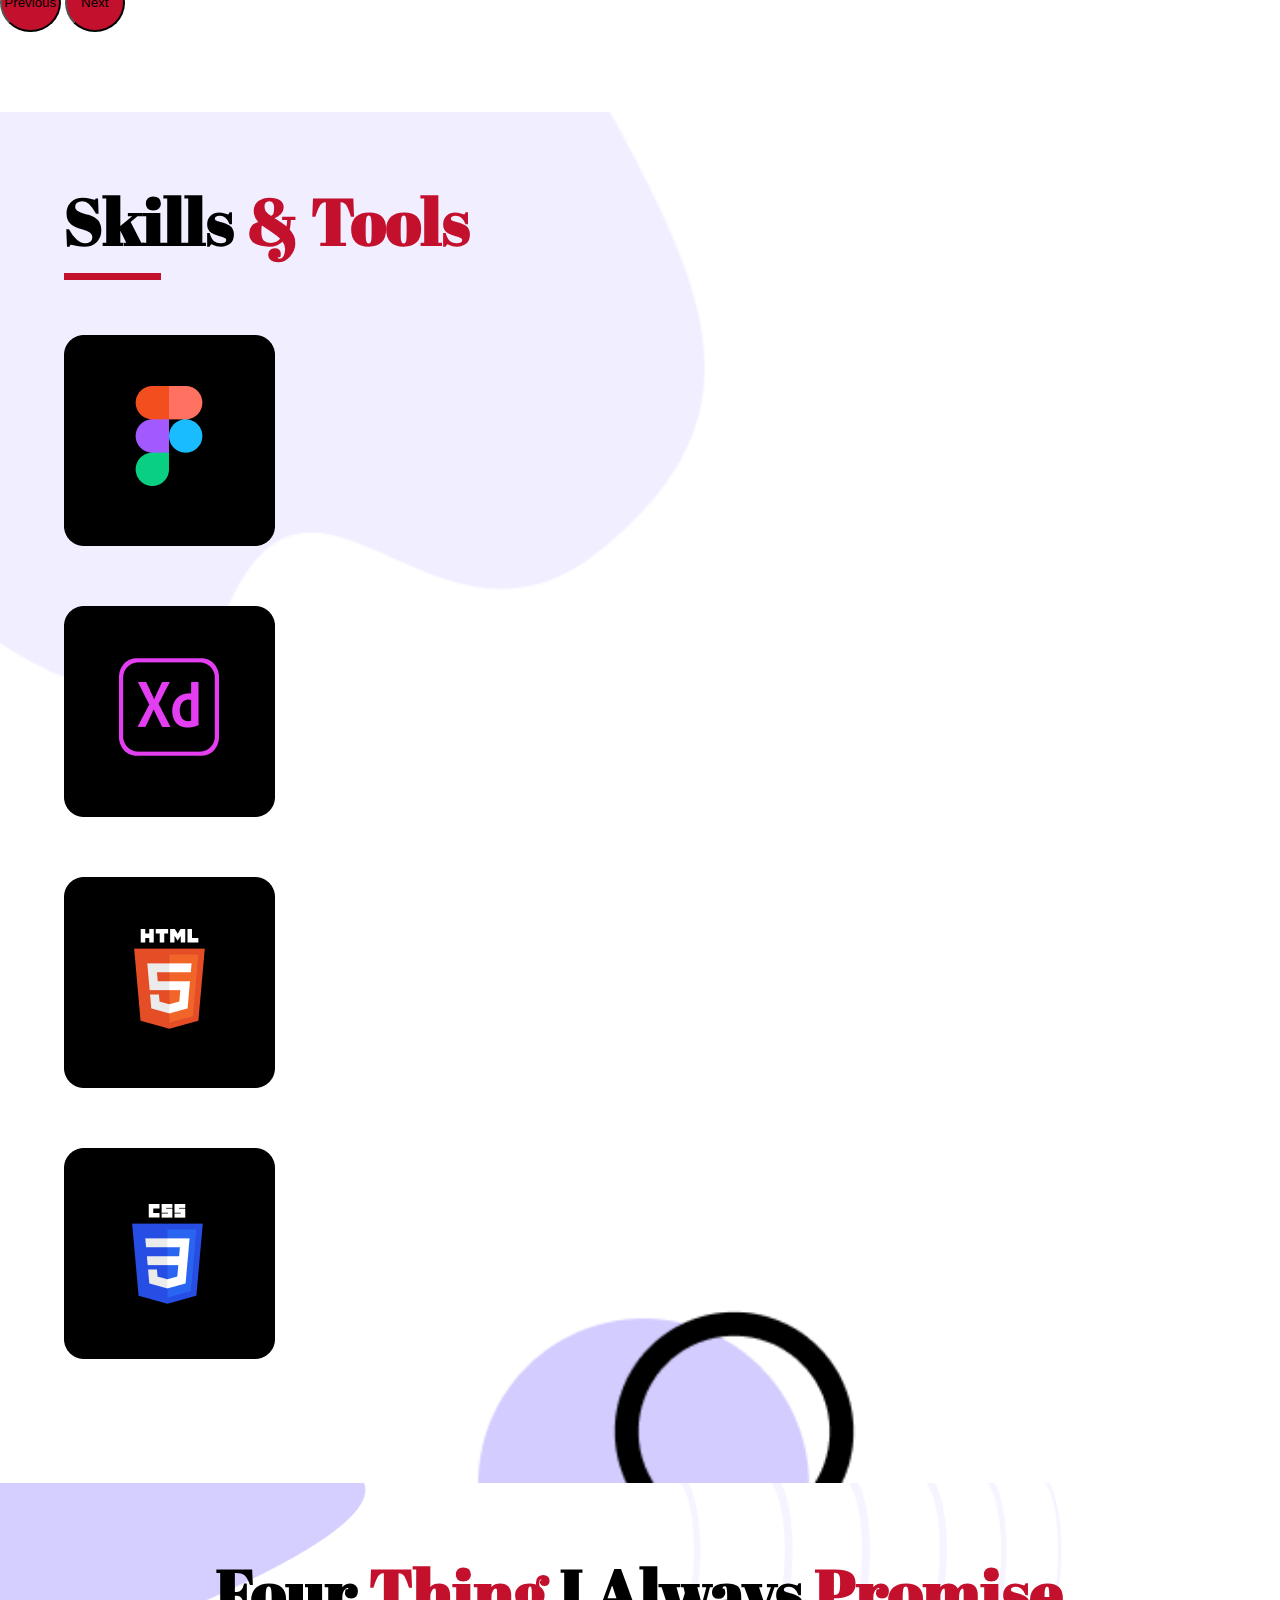
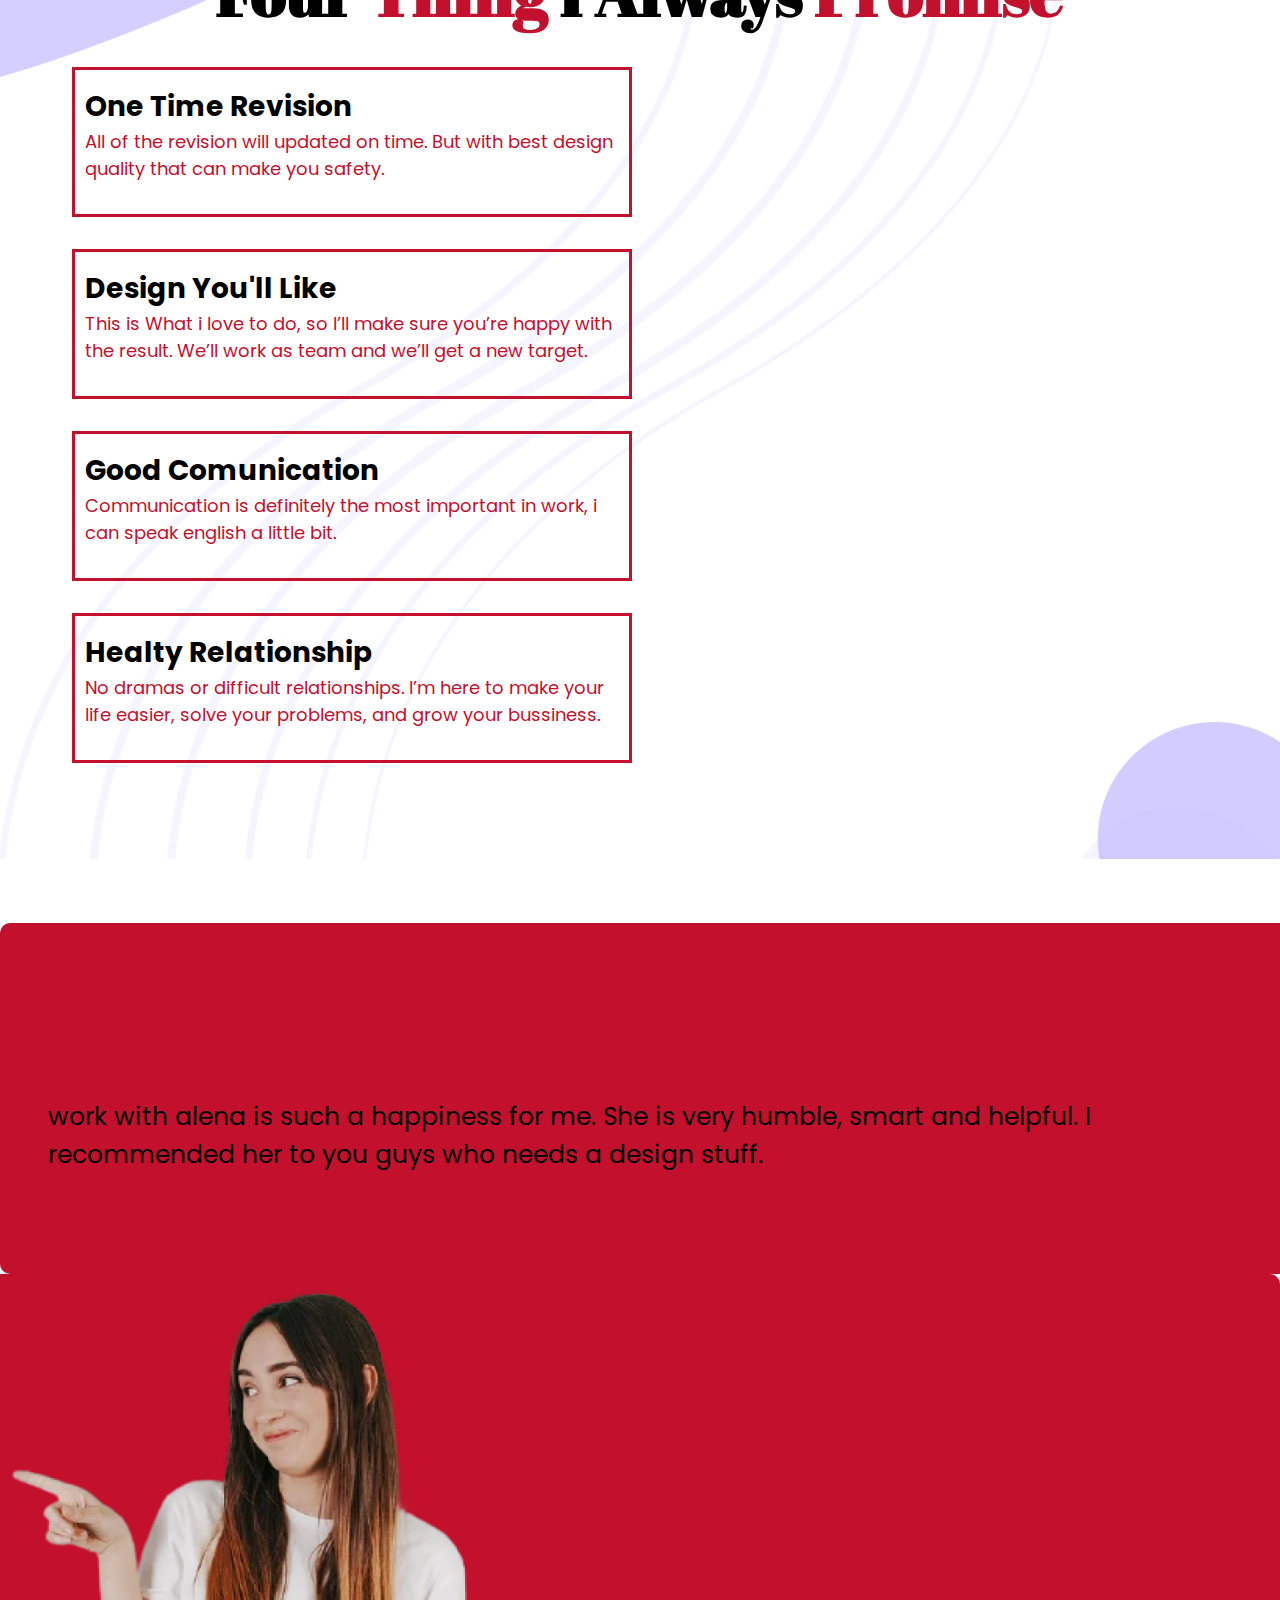
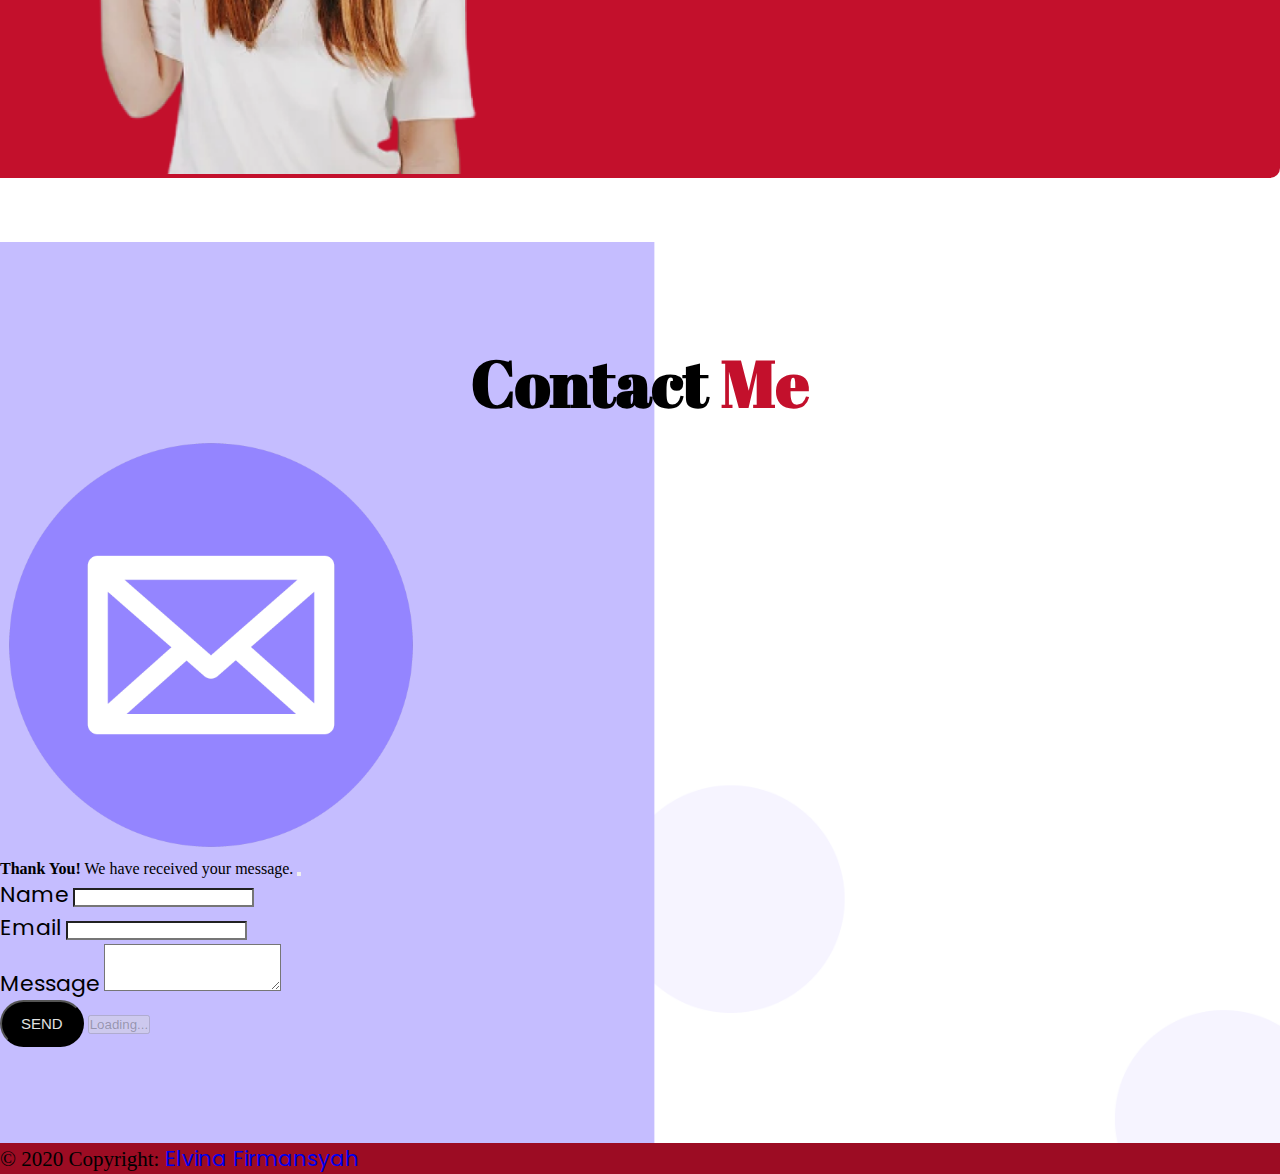
==== commit 1192b593: "Update index.html" ====
--- a/index.html
+++ b/index.html
@@ -49,7 +49,7 @@
     <!-- Navbar -->
     <nav class="navbar navbar-expand-lg navbar-light">
       <div class="container-fluid">
-        <a class="navbar-item" href="#">Elv<span class="span">fi</span></a>
+        <a class="navbar-item" href="#">#<span class="span">1</span></a>
         <button class="navbar-toggler" type="button" data-bs-toggle="collapse" data-bs-target="#navbarSupportedContent" aria-controls="navbarSupportedContent" aria-expanded="false" aria-label="Toggle navigation">
           <span class="navbar-toggler-icon"></span>
         </button>
--- a/style.css
+++ b/style.css
@@ -74,6 +74,7 @@
 	background-image: url(img/scr.png) !important;
 	background-size: cover;
 	height: 100vh;
+	width: 100%;
 	margin-top: -74px;	
 	background-position: center;
 }
